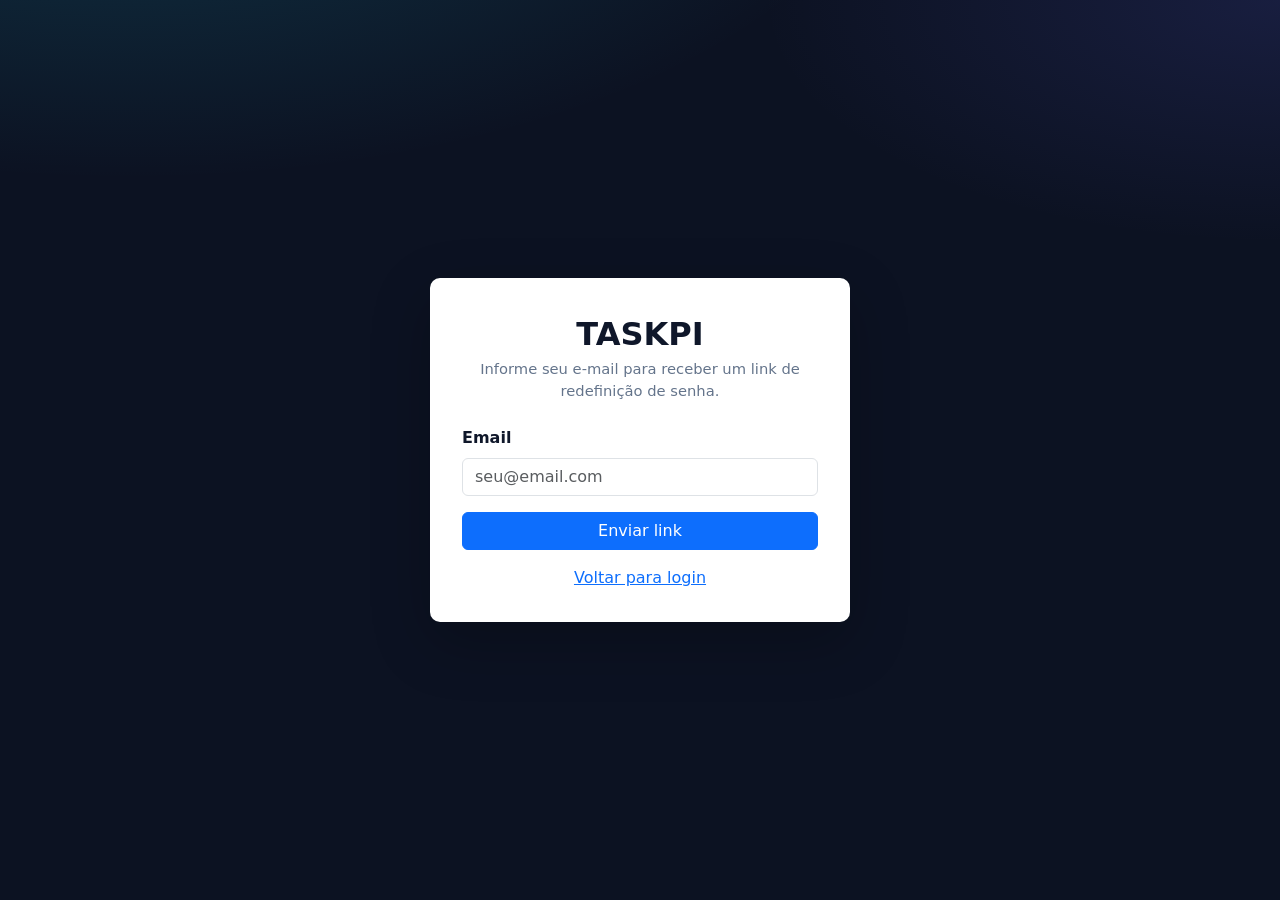
==== Sprint3/wwwroot/AuthComponent/EsqueciSenha.html @ 67462004 "Add email confirmation and password reset Implements account email confirmation and password reset f" ====
<!DOCTYPE html>
<html lang="pt-br">
<head>
    <meta charset="UTF-8">
    <meta name="viewport" content="width=device-width, initial-scale=1.0">
    <link href="https://cdn.jsdelivr.net/npm/bootstrap@5.3.8/dist/css/bootstrap.min.css" rel="stylesheet">
    <title>Recuperar senha</title>
    <style>
        :root {
            --bg-deep: #0c1222;
            --accent: #22d3ee;
            --text: #e8edf5;
        }

        body {
            margin: 0;
            min-height: 100vh;
            font-family: "Outfit", system-ui, sans-serif;
            color: var(--text);
            background-color: var(--bg-deep);
            background-image: radial-gradient(ellipse 120% 80% at 10% -20%, rgba(34, 211, 238, 0.18), transparent 50%), radial-gradient(ellipse 90% 60% at 100% 0%, rgba(99, 102, 241, 0.14), transparent 45%);
            display: grid;
            place-items: center;
            padding: 24px;
        }

        .auth-card {
            width: min(420px, 100%);
            padding: 32px;
            background: #fff;
            color: #0f172a;
            border-radius: 10px;
            box-shadow: 0 20px 60px rgba(0, 0, 0, 0.24);
        }

        .brand-name {
            text-align: center;
            font-size: 32px;
            font-weight: 800;
            color: #0f172a;
        }

        .hint {
            color: #64748b;
            font-size: 0.92rem;
        }

        @media (max-width: 480px) {
            .auth-card {
                padding: 24px 18px;
            }
        }
    </style>
</head>
<body>
    <main class="auth-card">
        <div class="brand-name">TASKPI</div>
        <p class="text-center hint mb-4">Informe seu e-mail para receber um link de redefinição de senha.</p>
        <div id="message" class="alert" style="display:none"></div>
        <form id="forgotForm">
            <div class="mb-3">
                <label class="form-label fw-semibold" for="email">Email</label>
                <input class="form-control" type="email" id="email" placeholder="seu@email.com" required>
            </div>
            <button class="btn btn-primary w-100" type="submit" id="submitBtn">Enviar link</button>
        </form>
        <p class="text-center mt-3 mb-0"><a href="/">Voltar para login</a></p>
    </main>
    <script>
        const form = document.getElementById('forgotForm');
        const message = document.getElementById('message');
        const submitBtn = document.getElementById('submitBtn');

        function showMessage(type, text) {
            message.className = 'alert ' + (type === 'error' ? 'alert-danger' : 'alert-success');
            message.textContent = text;
            message.style.display = 'block';
        }

        form.addEventListener('submit', async (e) => {
            e.preventDefault();
            submitBtn.disabled = true;
            submitBtn.textContent = 'Enviando...';

            try {
                const response = await fetch('/api/Auth/esqueci-senha', {
                    method: 'POST',
                    headers: { 'Content-Type': 'application/json' },
                    body: JSON.stringify({ email: document.getElementById('email').value.trim() })
                });
                const data = await response.json().catch(() => ({}));
                if (!response.ok) throw new Error(data.message || 'Não foi possível enviar o link.');
                showMessage('success', data.message || 'Verifique seu e-mail.');
            } catch (error) {
                showMessage('error', error.message);
            } finally {
                submitBtn.disabled = false;
                submitBtn.textContent = 'Enviar link';
            }
        });
    </script>
</body>
</html>
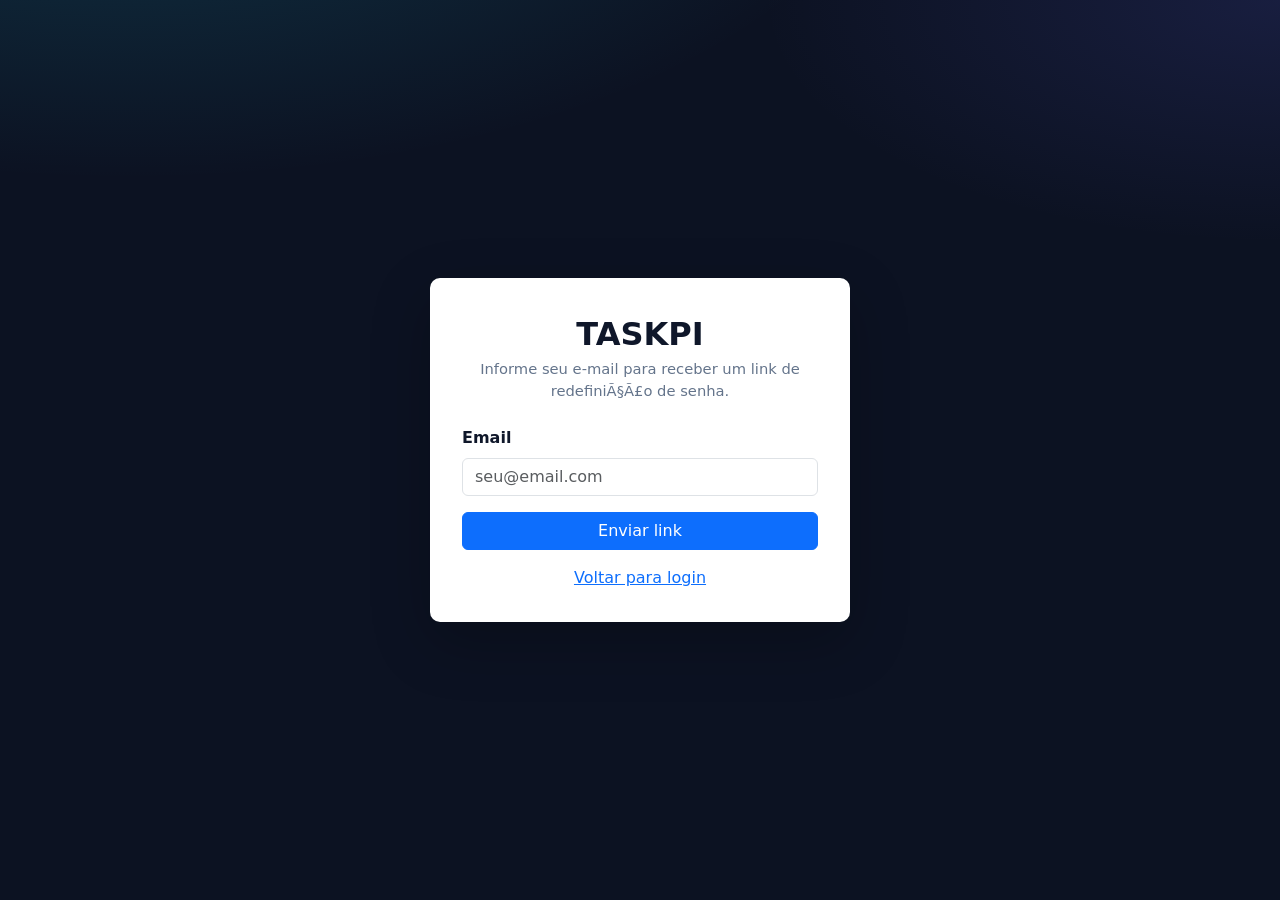
==== commit dbef8ab1: "Refactor wwwrooot" ====
--- a/Sprint3/wwwroot/AuthComponent/EsqueciSenha.html
+++ b/Sprint3/wwwroot/AuthComponent/EsqueciSenha.html
@@ -1,61 +1,16 @@
-<!DOCTYPE html>
+﻿<!DOCTYPE html>
 <html lang="pt-br">
 <head>
     <meta charset="UTF-8">
     <meta name="viewport" content="width=device-width, initial-scale=1.0">
     <link href="https://cdn.jsdelivr.net/npm/bootstrap@5.3.8/dist/css/bootstrap.min.css" rel="stylesheet">
     <title>Recuperar senha</title>
-    <style>
-        :root {
-            --bg-deep: #0c1222;
-            --accent: #22d3ee;
-            --text: #e8edf5;
-        }
-
-        body {
-            margin: 0;
-            min-height: 100vh;
-            font-family: "Outfit", system-ui, sans-serif;
-            color: var(--text);
-            background-color: var(--bg-deep);
-            background-image: radial-gradient(ellipse 120% 80% at 10% -20%, rgba(34, 211, 238, 0.18), transparent 50%), radial-gradient(ellipse 90% 60% at 100% 0%, rgba(99, 102, 241, 0.14), transparent 45%);
-            display: grid;
-            place-items: center;
-            padding: 24px;
-        }
-
-        .auth-card {
-            width: min(420px, 100%);
-            padding: 32px;
-            background: #fff;
-            color: #0f172a;
-            border-radius: 10px;
-            box-shadow: 0 20px 60px rgba(0, 0, 0, 0.24);
-        }
-
-        .brand-name {
-            text-align: center;
-            font-size: 32px;
-            font-weight: 800;
-            color: #0f172a;
-        }
-
-        .hint {
-            color: #64748b;
-            font-size: 0.92rem;
-        }
-
-        @media (max-width: 480px) {
-            .auth-card {
-                padding: 24px 18px;
-            }
-        }
-    </style>
+    <link rel="stylesheet" href="EsqueciSenha.css">
 </head>
 <body>
     <main class="auth-card">
         <div class="brand-name">TASKPI</div>
-        <p class="text-center hint mb-4">Informe seu e-mail para receber um link de redefinição de senha.</p>
+        <p class="text-center hint mb-4">Informe seu e-mail para receber um link de redefiniÃ§Ã£o de senha.</p>
         <div id="message" class="alert" style="display:none"></div>
         <form id="forgotForm">
             <div class="mb-3">
@@ -66,38 +21,8 @@
         </form>
         <p class="text-center mt-3 mb-0"><a href="/">Voltar para login</a></p>
     </main>
-    <script>
-        const form = document.getElementById('forgotForm');
-        const message = document.getElementById('message');
-        const submitBtn = document.getElementById('submitBtn');
-
-        function showMessage(type, text) {
-            message.className = 'alert ' + (type === 'error' ? 'alert-danger' : 'alert-success');
-            message.textContent = text;
-            message.style.display = 'block';
-        }
-
-        form.addEventListener('submit', async (e) => {
-            e.preventDefault();
-            submitBtn.disabled = true;
-            submitBtn.textContent = 'Enviando...';
-
-            try {
-                const response = await fetch('/api/Auth/esqueci-senha', {
-                    method: 'POST',
-                    headers: { 'Content-Type': 'application/json' },
-                    body: JSON.stringify({ email: document.getElementById('email').value.trim() })
-                });
-                const data = await response.json().catch(() => ({}));
-                if (!response.ok) throw new Error(data.message || 'Não foi possível enviar o link.');
-                showMessage('success', data.message || 'Verifique seu e-mail.');
-            } catch (error) {
-                showMessage('error', error.message);
-            } finally {
-                submitBtn.disabled = false;
-                submitBtn.textContent = 'Enviar link';
-            }
-        });
-    </script>
+    <script src="EsqueciSenha.js"></script>
 </body>
 </html>
+
+
--- a/Sprint3/wwwroot/AuthComponent/EsqueciSenha.css
+++ b/Sprint3/wwwroot/AuthComponent/EsqueciSenha.css
@@ -0,0 +1,44 @@
+﻿:root {
+            --bg-deep: #0c1222;
+            --accent: #22d3ee;
+            --text: #e8edf5;
+        }
+
+        body {
+            margin: 0;
+            min-height: 100vh;
+            font-family: "Outfit", system-ui, sans-serif;
+            color: var(--text);
+            background-color: var(--bg-deep);
+            background-image: radial-gradient(ellipse 120% 80% at 10% -20%, rgba(34, 211, 238, 0.18), transparent 50%), radial-gradient(ellipse 90% 60% at 100% 0%, rgba(99, 102, 241, 0.14), transparent 45%);
+            display: grid;
+            place-items: center;
+            padding: 24px;
+        }
+
+        .auth-card {
+            width: min(420px, 100%);
+            padding: 32px;
+            background: #fff;
+            color: #0f172a;
+            border-radius: 10px;
+            box-shadow: 0 20px 60px rgba(0, 0, 0, 0.24);
+        }
+
+        .brand-name {
+            text-align: center;
+            font-size: 32px;
+            font-weight: 800;
+            color: #0f172a;
+        }
+
+        .hint {
+            color: #64748b;
+            font-size: 0.92rem;
+        }
+
+        @media (max-width: 480px) {
+            .auth-card {
+                padding: 24px 18px;
+            }
+        }
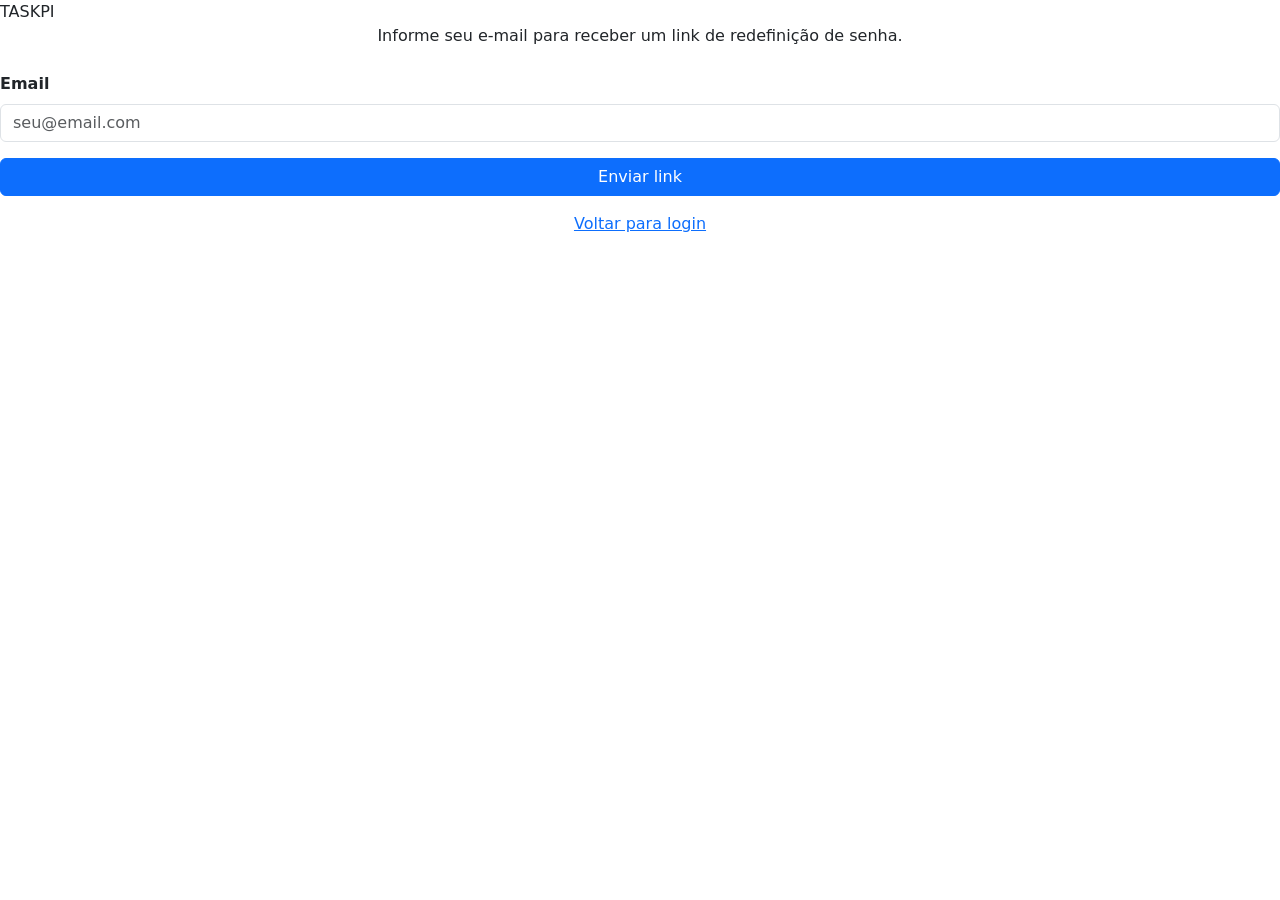
==== commit d83db709: "Update AuthController and static web assets Modify authentication controller and refresh frontend st" ====
--- a/Sprint3/wwwroot/AuthComponent/EsqueciSenha.html
+++ b/Sprint3/wwwroot/AuthComponent/EsqueciSenha.html
@@ -5,12 +5,12 @@
     <meta name="viewport" content="width=device-width, initial-scale=1.0">
     <link href="https://cdn.jsdelivr.net/npm/bootstrap@5.3.8/dist/css/bootstrap.min.css" rel="stylesheet">
     <title>Recuperar senha</title>
-    <link rel="stylesheet" href="EsqueciSenha.css">
+    <link rel="stylesheet" href="/AuthComponent/EsqueciSenha.css">
 </head>
 <body>
     <main class="auth-card">
         <div class="brand-name">TASKPI</div>
-        <p class="text-center hint mb-4">Informe seu e-mail para receber um link de redefiniÃ§Ã£o de senha.</p>
+        <p class="text-center hint mb-4">Informe seu e-mail para receber um link de redefinição de senha.</p>
         <div id="message" class="alert" style="display:none"></div>
         <form id="forgotForm">
             <div class="mb-3">
@@ -21,7 +21,7 @@
         </form>
         <p class="text-center mt-3 mb-0"><a href="/">Voltar para login</a></p>
     </main>
-    <script src="EsqueciSenha.js"></script>
+    <script src="/AuthComponent/EsqueciSenha.js"></script>
 </body>
 </html>
 
